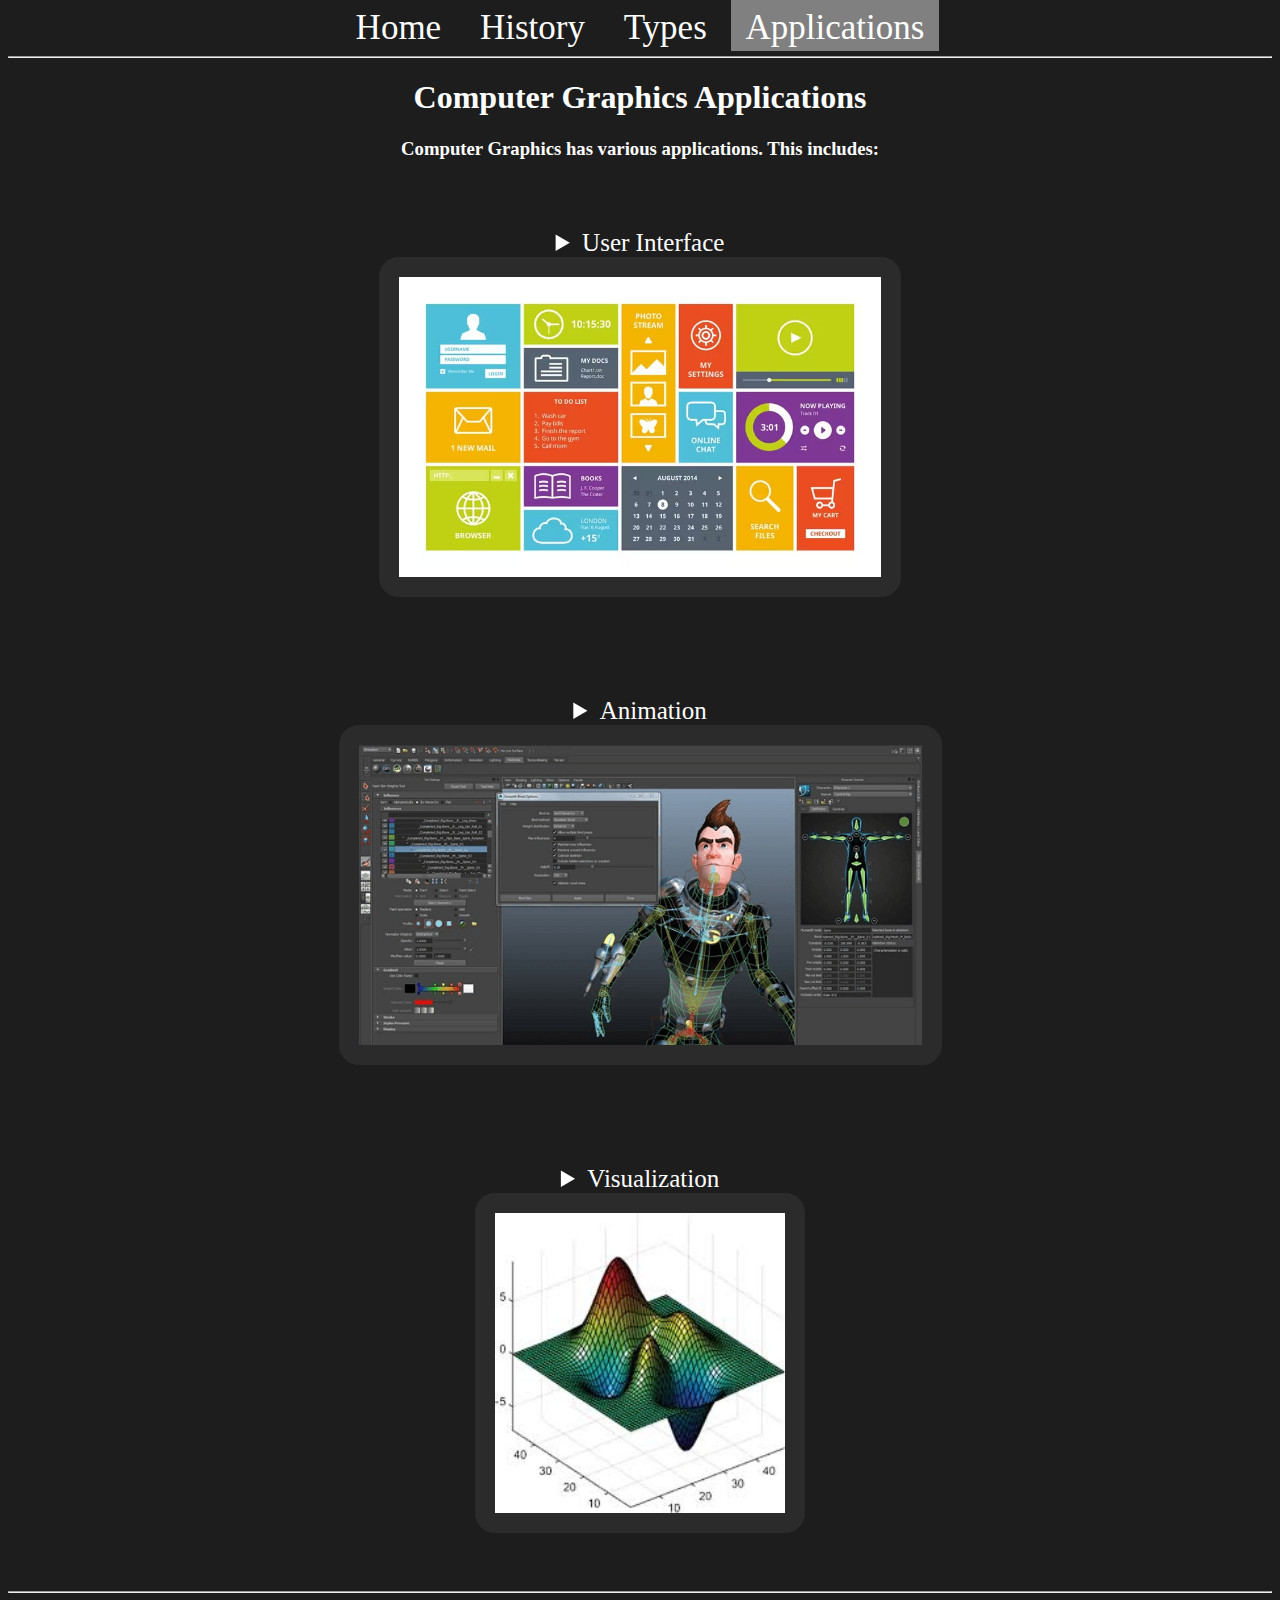
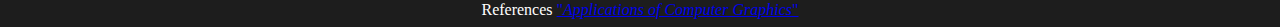
==== applications.html @ 708a623c "Add files via upload" ====
<!DOCTYPE html>
<html>
    <link href = "css/styles.css" rel = "stylesheet" type = "text/css" />

    <head>
        <meta charset= "utf-8" />
        <title> Applications </title>
    </head>

    <body>
        <header>
            <nav>
                <a id = "home" href = "index.html" > Home </a>
                <a id = "about" href = "history.html"> History </a>
                <a id = "types" href = "types.html"> Types </a>
                <a id = "applications" href = "applications.html" class = "currentpage"> Applications </a>
            </nav>
        </header>
        <hr />
       

        <main>
            <h1> Computer Graphics Applications </h1>

            <div>
               
                <p><h3> Computer Graphics has various applications. This includes:</h3></p>  
                <div> 
                    <details class = "application">
                        <summary > User Interface <img class = "applicationpic" src = "images/userinterface.png" alt = "Example of a user interface" /> </summary>
                        Within a user interface, users will interact with buttons, windows, images, and other objects. A program can easily communicate and provide for the user
                        when its functions are translated clearly through those objects. Now, the user can navigate through applications smoothly without a problem.
                    </details>
                </div>
                <div> 
                    <details class = "application">
                        <summary > Animation <img class = "applicationpic" src = "images/animationexample.png" alt = "Example of animation program" /> </summary>
                        Animation programs help create and produce animated film and animated effects in television shows, videos games, advertisements, and other kinds of media. 
                        3D models are made within vector graphics and use an axis for placement. Certain algorithms provided by the programs themselves assist animations by predicting
                        in-between frames, saving production time. 

                    </details>
                </div>
                <div> 
                    <details class = "application">
                        <summary > Visualization <img class = "applicationpic" src = "images/visualization.png" alt = "Example of a type of visualization graph" /> </summary>
                        Visualization is used to interpret a ray data and output a visual representation for a user's understanding. These visuals can include pie charts, heat maps,
                        histograms, and scatter plots. In result, a user can record that data and examine it more closely for trends. The data recorded can help users make conclusions
                        or predictions according to information received.
                    </details>
                </div>
            
            </div>
        </main>
        
        
        <footer>
             <hr>
             <div>References
                <a href = https://www.geeksforgeeks.org/applications-of-computer-graphics/ > "<cite>Applications of Computer Graphics</cite>" </a>
            </div>
        </footer>
        
    </body>

</html>
---- css/styles.css ----
body {
    background-color: rgb(29, 29, 29);
    color: white;
}

header, main, nav, footer {
    text-align: center;
}

nav a {     /*navigation bar squares*/
    padding: 15px;
    padding-bottom: 4px;
    font-size: 35px;
    text-decoration: none;   
    color: white;         
}

.currentpage {
    background-color: grey;     /* current page selected */
}

/* border for pictures */
.frame {
    border-color: rgb(43, 43, 43);
    border-style: double;
    border-radius: 20px;
    border-width: 20px;
}

/* intro paragraphs */
.intropara {
  font-size: 30px;  
  display: flex;
}


/* padding for history paragraph*/
#historypara {
    padding: 30px;
    padding-top: 100px;
}


/* adjust raster and vector image size */
#rv {
    height: 450px;
    width: auto;
}

/* type of graphics */
#rastype {
    color: red;
}
#vectype {
    color: yellow;
}


/* application section adjustments */
.applicationpic {
    height: 300px;
    width: auto;
    display: block;
    margin-left: auto;
    margin-right: auto;
    border-color: rgb(43, 43, 43);
    border-style:solid;
    border-radius: 20px;
    border-width: 20px;
 
}
.application {
    font-size: 25px;
    padding-bottom: 50px;
    padding-top: 50px;
    padding-right: 75px;
    padding-left: 75px;
}
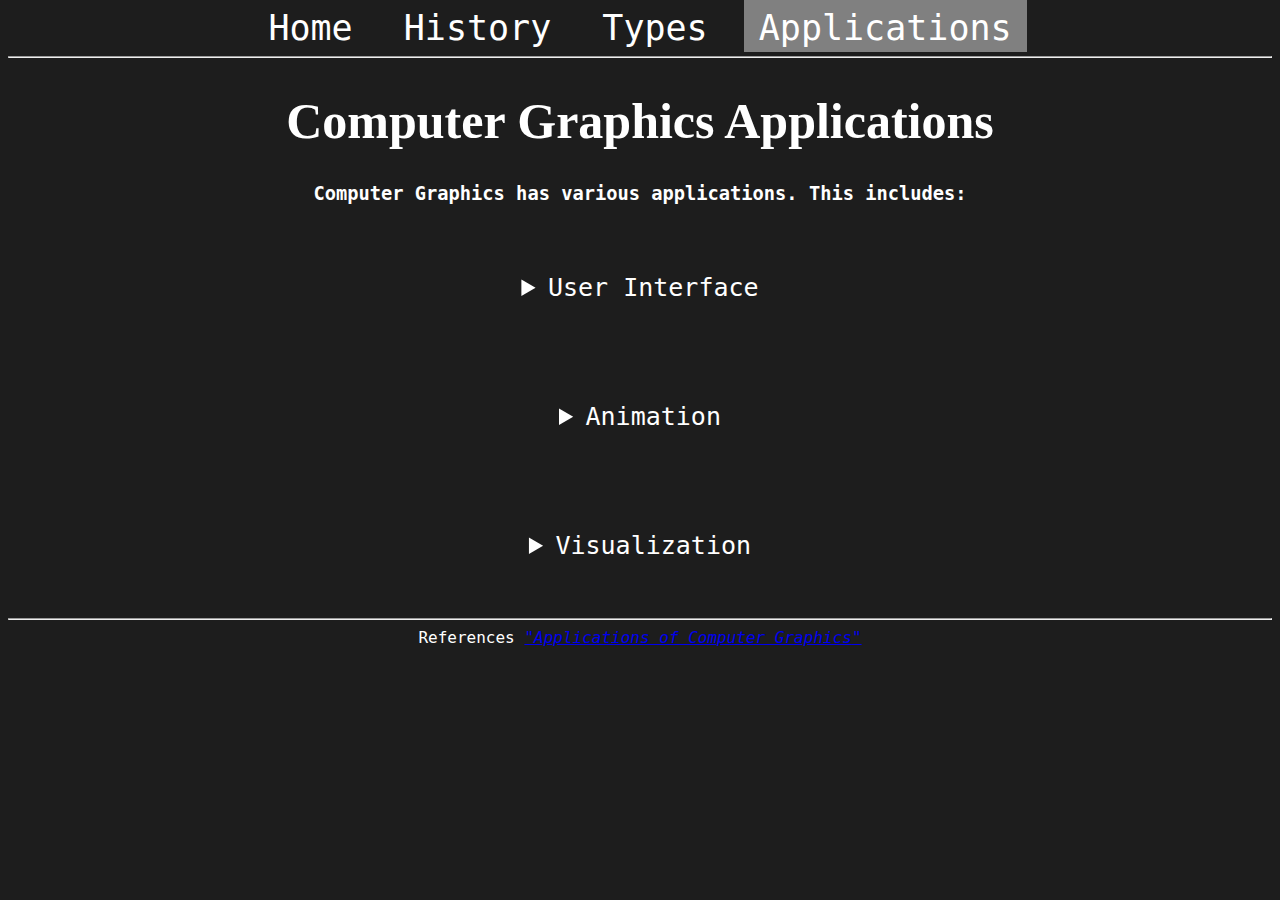
==== commit d754978a: "Add files via upload" ====
--- a/applications.html
+++ b/applications.html
@@ -24,17 +24,19 @@
 
             <div>
                
-                <p><h3> Computer Graphics has various applications. This includes:</h3></p>  
+                <h3> Computer Graphics has various applications. This includes:</h3>  
                 <div> 
                     <details class = "application">
-                        <summary > User Interface <img class = "applicationpic" src = "images/userinterface.png" alt = "Example of a user interface" /> </summary>
+                        <img class = "applicationpic" src = "images/userinterface.png" alt = "Example of a user interface" />
+                        <summary > User Interface  </summary>
                         Within a user interface, users will interact with buttons, windows, images, and other objects. A program can easily communicate and provide for the user
                         when its functions are translated clearly through those objects. Now, the user can navigate through applications smoothly without a problem.
                     </details>
                 </div>
                 <div> 
                     <details class = "application">
-                        <summary > Animation <img class = "applicationpic" src = "images/animationexample.png" alt = "Example of animation program" /> </summary>
+                        <img class = "applicationpic" src = "images/animationexample.png" alt = "Example of animation program" />
+                        <summary > Animation  </summary>
                         Animation programs help create and produce animated film and animated effects in television shows, videos games, advertisements, and other kinds of media. 
                         3D models are made within vector graphics and use an axis for placement. Certain algorithms provided by the programs themselves assist animations by predicting
                         in-between frames, saving production time. 
@@ -43,7 +45,8 @@
                 </div>
                 <div> 
                     <details class = "application">
-                        <summary > Visualization <img class = "applicationpic" src = "images/visualization.png" alt = "Example of a type of visualization graph" /> </summary>
+                        <img class = "applicationpic" src = "images/visualization.png" alt = "Example of a type of visualization graph" />
+                        <summary > Visualization  </summary>
                         Visualization is used to interpret a ray data and output a visual representation for a user's understanding. These visuals can include pie charts, heat maps,
                         histograms, and scatter plots. In result, a user can record that data and examine it more closely for trends. The data recorded can help users make conclusions
                         or predictions according to information received.
--- a/css/styles.css
+++ b/css/styles.css
@@ -3,8 +3,28 @@
     color: white;
 }
 
+h1 {
+    font-family: "Roboto Slab", serif;
+    font-optical-sizing: auto;
+    font-weight: <weight>;
+    font-style: normal;
+    font-size: 50px;
+}
+
+h2 {
+    font-family: "Roboto Slab", serif;
+    font-optical-sizing: auto;
+    font-weight: <weight>;
+    font-style: normal;
+    font-size: 50px;
+}
+
 header, main, nav, footer {
     text-align: center;
+    font-family: "Roboto Mono", monospace;
+    font-optical-sizing: auto;
+    font-weight: <weight>;
+    font-style: normal;
 }
 
 nav a {     /*navigation bar squares*/
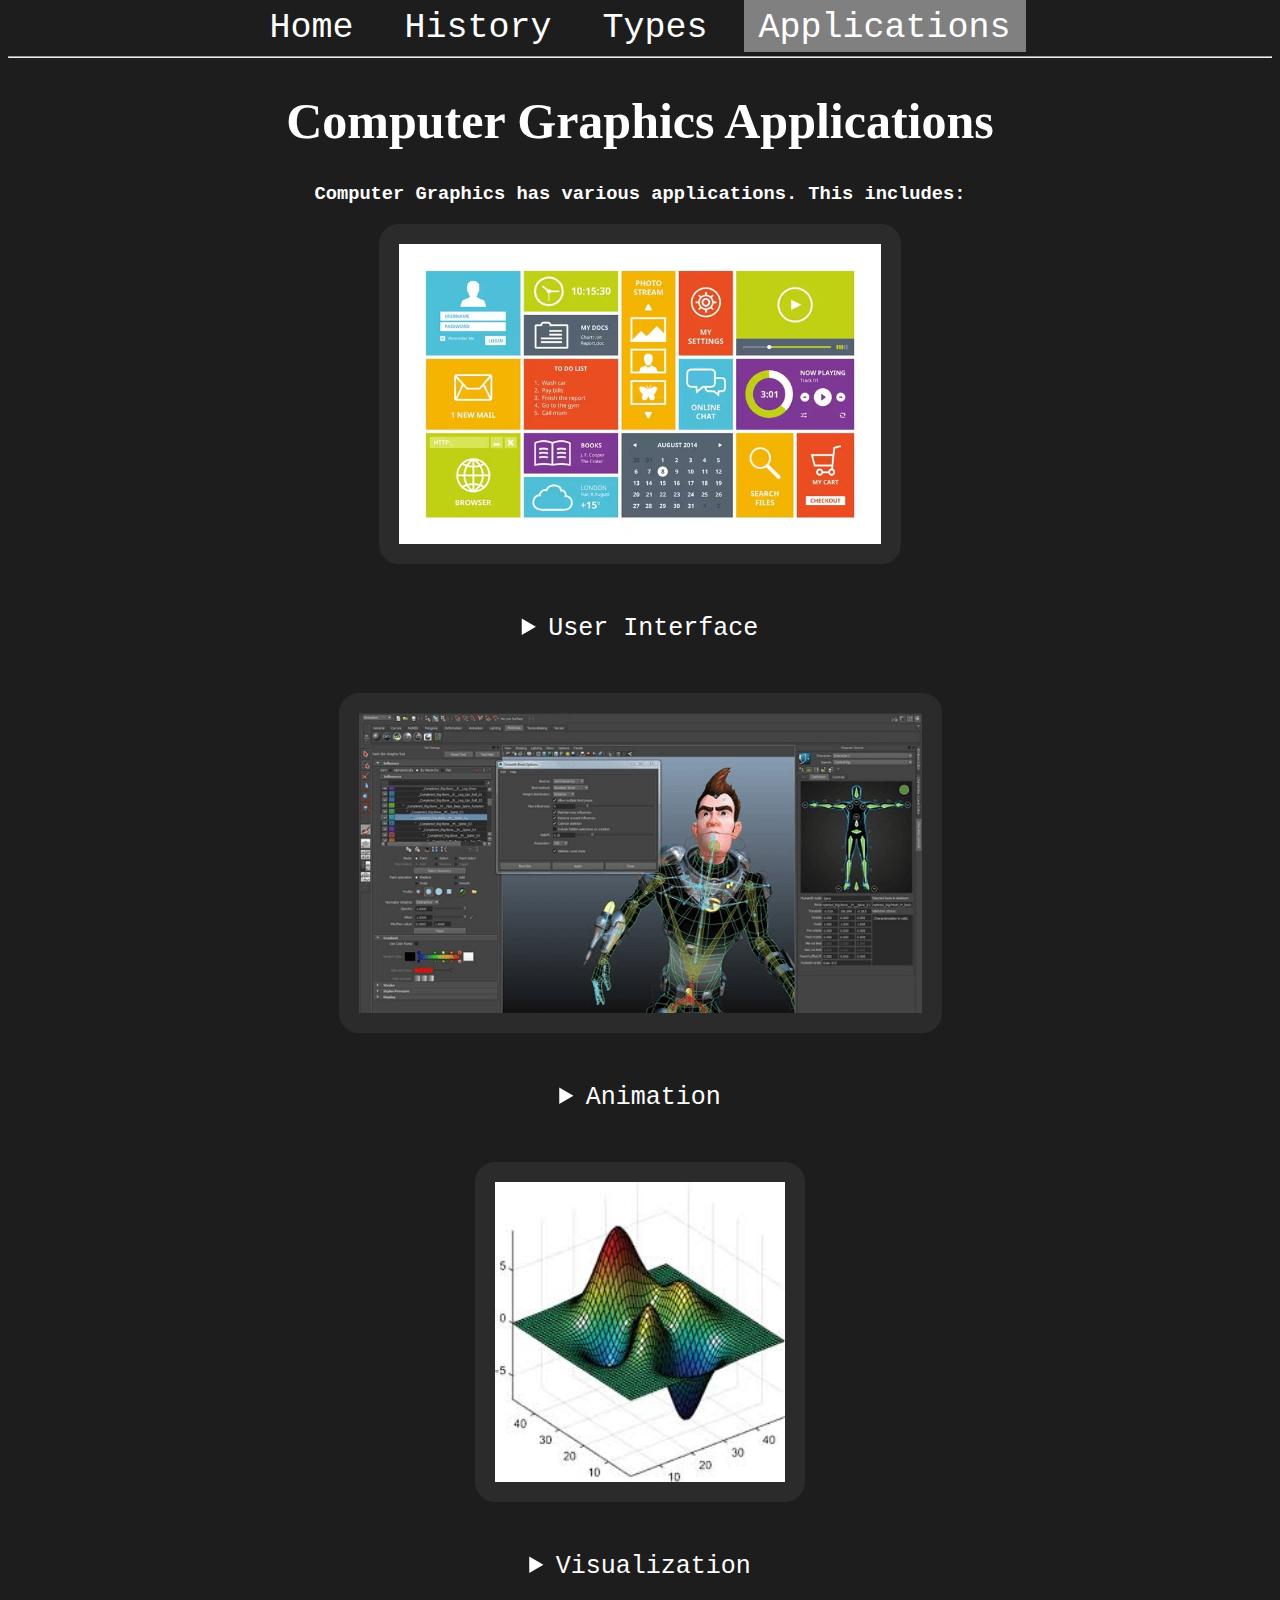
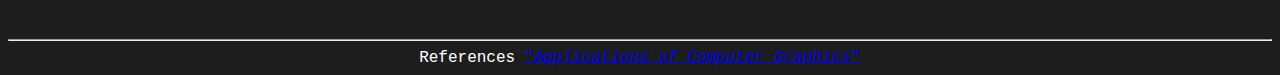
==== commit a8232c1b: "Add files via upload" ====
--- a/applications.html
+++ b/applications.html
@@ -3,7 +3,7 @@
     <link href = "css/styles.css" rel = "stylesheet" type = "text/css" />
 
     <head>
-        <meta charset= "utf-8" />
+        <meta http-equiv="Content-Type" content="text/html; charset=UTF-8" />
         <title> Applications </title>
     </head>
 
@@ -26,16 +26,16 @@
                
                 <h3> Computer Graphics has various applications. This includes:</h3>  
                 <div> 
+                    <img class = "applicationpic" src = "images/userinterface.png" alt = "Example of a user interface" />
                     <details class = "application">
-                        <img class = "applicationpic" src = "images/userinterface.png" alt = "Example of a user interface" />
                         <summary > User Interface  </summary>
                         Within a user interface, users will interact with buttons, windows, images, and other objects. A program can easily communicate and provide for the user
                         when its functions are translated clearly through those objects. Now, the user can navigate through applications smoothly without a problem.
                     </details>
                 </div>
                 <div> 
-                    <details class = "application">
-                        <img class = "applicationpic" src = "images/animationexample.png" alt = "Example of animation program" />
+                    <img class = "applicationpic" src = "images/animationexample.png" alt = "Example of animation program" />
+                    <details class = "application">       
                         <summary > Animation  </summary>
                         Animation programs help create and produce animated film and animated effects in television shows, videos games, advertisements, and other kinds of media. 
                         3D models are made within vector graphics and use an axis for placement. Certain algorithms provided by the programs themselves assist animations by predicting
@@ -44,8 +44,8 @@
                     </details>
                 </div>
                 <div> 
+                    <img class = "applicationpic" src = "images/visualization.png" alt = "Example of a type of visualization graph" />
                     <details class = "application">
-                        <img class = "applicationpic" src = "images/visualization.png" alt = "Example of a type of visualization graph" />
                         <summary > Visualization  </summary>
                         Visualization is used to interpret a ray data and output a visual representation for a user's understanding. These visuals can include pie charts, heat maps,
                         histograms, and scatter plots. In result, a user can record that data and examine it more closely for trends. The data recorded can help users make conclusions
